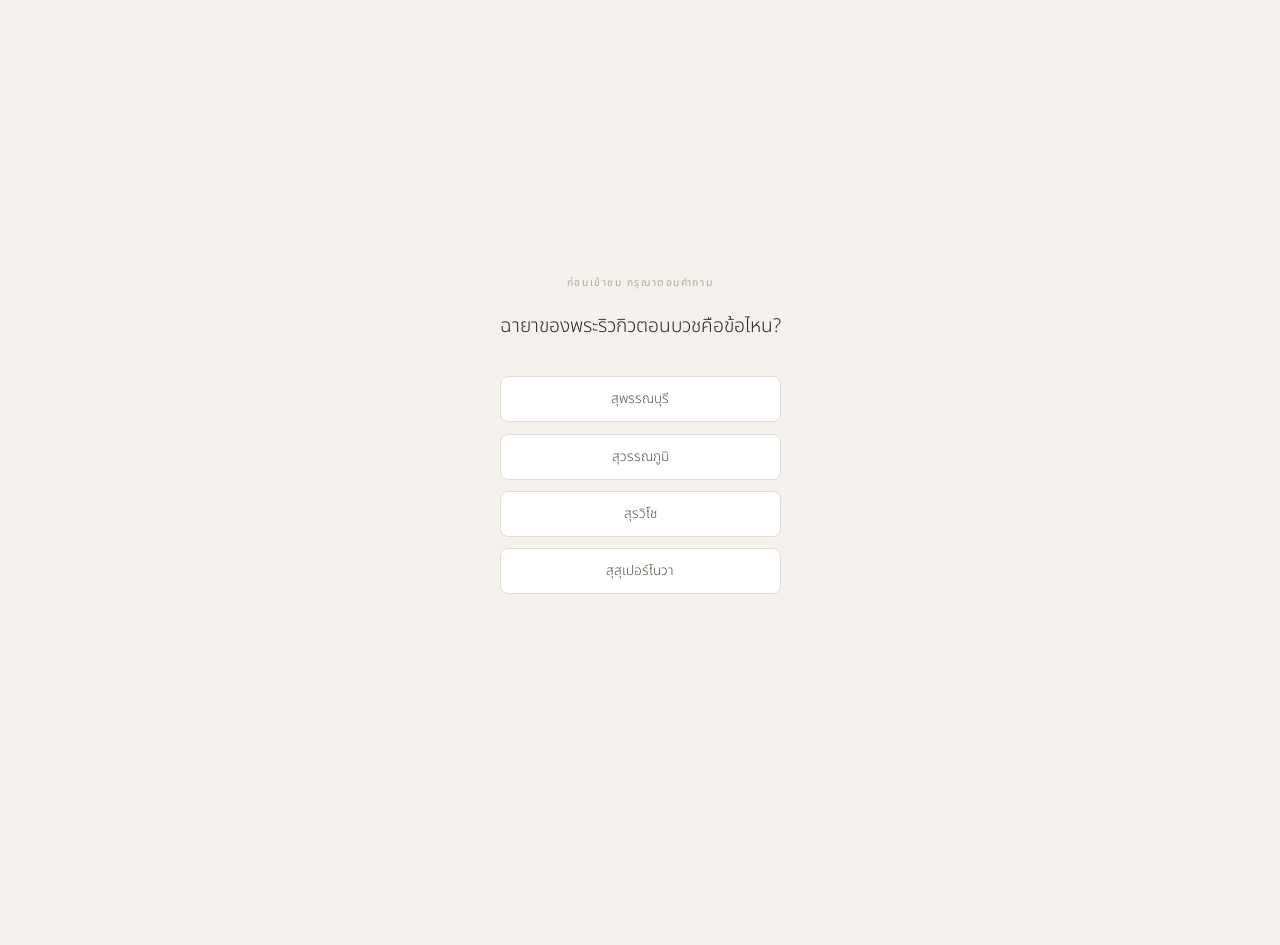
==== index.html @ d2c3be94 "fix: remove resize=contain (fixes zoom), fix script loading order (fixes lightbox click)" ====
<!DOCTYPE html>
<html lang="th">
<head>
  <meta charset="UTF-8">
  <meta name="viewport" content="width=device-width, initial-scale=1.0">
  <link rel="icon" type="image/png" sizes="32x32" href="favicon-32.png">
  <link rel="icon" type="image/png" sizes="16x16" href="favicon-16.png">
  <link rel="apple-touch-icon" sizes="180x180" href="apple-touch-icon.png">
  <title>Photo Gallery</title>

  <!-- Open Graph / Link Preview -->
  <meta property="og:title" content="Photo Gallery">
  <meta property="og:description" content="A photo gallery by Rewgill">
  <meta property="og:image" content="https://gallery-rouge-two.vercel.app/og-cover.jpg">
  <meta property="og:image:width" content="1200">
  <meta property="og:image:height" content="630">
  <meta property="og:type" content="website">
  <meta property="og:url" content="https://gallery-rouge-two.vercel.app/">
  <meta name="twitter:card" content="summary_large_image">
  <meta name="twitter:image" content="https://gallery-rouge-two.vercel.app/og-cover.jpg">

  <!-- Preconnect: fonts + supabase + CDN -->
  <link rel="preconnect" href="https://fonts.googleapis.com">
  <link rel="preconnect" href="https://fonts.gstatic.com" crossorigin>
  <link rel="preconnect" href="https://slximhnkvcevjwrtdpns.supabase.co">
  <link rel="preconnect" href="https://cdn.jsdelivr.net">

  <!-- Priority: Thai font for quiz screen (first thing user sees) -->
  <link href="https://fonts.googleapis.com/css2?family=Noto+Sans+Thai:wght@300;400&display=swap" rel="stylesheet">

  <!-- Defer other fonts (needed after quiz) -->
  <link rel="preload" href="https://fonts.googleapis.com/css2?family=Cormorant+Garamond:ital,wght@0,300;0,400;1,300;1,400&family=Montserrat:wght@300;400&display=swap" as="style" onload="this.onload=null;this.rel='stylesheet'">
  <noscript><link href="https://fonts.googleapis.com/css2?family=Cormorant+Garamond:ital,wght@0,300;0,400;1,300;1,400&family=Montserrat:wght@300;400&display=swap" rel="stylesheet"></noscript>

  <!-- Critical CSS inline -->
  <style>
    *{margin:0;padding:0;box-sizing:border-box}
    body{font-family:'Montserrat','Noto Sans Thai',sans-serif;background:#f5f2ee;color:#2c2c2c;min-height:100vh}
    .quiz-screen{position:fixed;inset:0;background:#f5f2ee;z-index:9999;display:flex;align-items:center;justify-content:center}
    .quiz-box{text-align:center;max-width:480px;padding:0 1.5rem}
    .quiz-label{font-family:'Noto Sans Thai',sans-serif;font-size:.65rem;letter-spacing:.15em;text-transform:uppercase;color:#b0a898;margin-bottom:1.2rem}
    .quiz-question{font-family:'Noto Sans Thai',sans-serif;font-weight:300;font-size:1.2rem;color:#2c2c2c;line-height:1.8;margin-bottom:2rem}
    .quiz-options{display:flex;flex-direction:column;gap:.7rem}
    .quiz-opt{padding:.75rem 1.5rem;background:#fff;border:1px solid #e0dbd4;border-radius:8px;font-family:'Noto Sans Thai',sans-serif;font-size:.85rem;font-weight:300;color:#5a5248;cursor:pointer;transition:border-color .2s,background .2s,color .2s}
    .quiz-opt:hover{border-color:#8a7968;background:#faf8f5}
    .quiz-opt.correct{border-color:#8a7968;background:#8a7968;color:#fff}
    .quiz-opt.wrong{border-color:#c0392b;background:#fdf0ee;color:#c0392b}
    .quiz-feedback{margin-top:1rem;font-family:'Noto Sans Thai',sans-serif;font-size:.8rem;color:#c0392b;min-height:1.2em}
    header{position:sticky;top:0;z-index:100;background:#f5f2ee;border-bottom:1px solid #e0dbd4;padding:.6rem 2rem;display:flex;align-items:center;justify-content:center}
    .header-hidden{transform:translateY(-100%);opacity:0}
    .header-slide-in{animation:headerIn .5s ease forwards}
    @keyframes headerIn{to{transform:translateY(0);opacity:1}}
    .menu{display:flex;align-items:center;justify-content:center;gap:.2rem;flex-wrap:wrap}
    .menu-item{display:flex;flex-direction:column;align-items:center;gap:.3rem;text-decoration:none;padding:.4rem .7rem;flex-shrink:0;position:relative;opacity:0;transform:translateY(-24px)}
    .menu-item.drop-in{animation:menuDrop .5s cubic-bezier(.34,1.56,.64,1) forwards}
    @keyframes menuDrop{to{opacity:1;transform:translateY(0)}}
    .avatar{width:42px;height:42px;border-radius:50%;overflow:hidden;border:2px solid transparent;transition:border-color .2s,transform .2s}
    .avatar img{width:100%;height:100%;object-fit:cover;display:block}
    .menu-item span{font-size:.6rem;font-weight:400;letter-spacing:.08em;text-transform:uppercase;color:#a09080;transition:color .2s;white-space:nowrap}
    .section-quote{text-align:center;margin-bottom:1.8rem;padding-bottom:1.4rem;border-bottom:1px solid #e0dbd4}
    .section-quote blockquote{font-family:'Cormorant Garamond',serif;font-size:1.25rem;font-weight:300;font-style:italic;color:#5a5248;line-height:1.7;border:none;margin:0;padding:0}
    .section-quote cite{display:block;margin-top:.5rem;font-size:.7rem;font-weight:400;font-style:normal;letter-spacing:.15em;color:#b0a898;text-transform:uppercase}
    .all-grid{display:grid;grid-template-columns:repeat(6,1fr);grid-template-rows:240px 240px 160px;gap:6px;margin-bottom:6px}
    .all-item{overflow:hidden;border-radius:6px;cursor:pointer}
    .all-item.a1{grid-column:1/3;grid-row:1}.all-item.a2{grid-column:1/3;grid-row:2/4}.all-item.a3{grid-column:3/5;grid-row:1/3}.all-item.a4{grid-column:3/5;grid-row:3}.all-item.a5{grid-column:5/7;grid-row:1}.all-item.a6{grid-column:5/7;grid-row:2}.all-item.a7{grid-column:5;grid-row:3}.all-item.a8{grid-column:6;grid-row:3}
    .slide-cell{position:relative;width:100%;height:100%;overflow:hidden}
    .slide-cell .img-a,.slide-cell .img-b{position:absolute;inset:0;width:100%;height:100%;object-fit:cover;display:block;will-change:transform}
    .slide-cell .img-a{transform:translateX(0%);z-index:1}.slide-cell .img-b{transform:translateX(100%);z-index:2}
    main{max-width:1600px;margin:0 auto;padding:2rem .8rem 4rem}
    section{margin-bottom:4rem;scroll-margin-top:100px}
    .gear-btn{position:absolute;right:1rem;font-size:.95rem;color:#c4b8a8;text-decoration:none;transition:color .2s,transform .4s;line-height:1}
    .dev-credit{position:absolute;right:2.4rem;font-size:.62rem;font-weight:300;letter-spacing:.12em;color:#c4b8a8}
    @media(max-width:768px){
      header{padding:.5rem .8rem;justify-content:flex-start}
      .menu{overflow-x:auto;overflow-y:hidden;scrollbar-width:none;justify-content:flex-start;flex-wrap:nowrap;gap:0;-webkit-overflow-scrolling:touch;touch-action:pan-x}
      .menu::-webkit-scrollbar{display:none}
      .menu-item{padding:.3rem .45rem}.avatar{width:34px;height:34px}.menu-item span{font-size:.48rem}
      .dev-credit,.gear-btn{display:none}
      main{padding:.8rem .4rem 3rem}section{margin-bottom:2rem;scroll-margin-top:90px}
      .section-quote{margin-bottom:1rem;padding-bottom:.8rem}.section-quote blockquote{font-size:.95rem}.section-quote cite{font-size:.58rem}
      .all-grid{grid-template-columns:1fr 1fr;grid-template-rows:160px 160px 120px 120px;gap:3px}
      .all-item.a1{grid-column:1;grid-row:1}.all-item.a2{grid-column:2;grid-row:1/3}.all-item.a3{grid-column:1;grid-row:2}.all-item.a4{grid-column:1/3;grid-row:3}.all-item.a5{grid-column:1;grid-row:4}.all-item.a6{grid-column:2;grid-row:4}.all-item.a7{display:none}.all-item.a8{display:none}
      .all-item{border-radius:4px}
      .quiz-box{max-width:340px}.quiz-question{font-size:1rem;margin-bottom:1.5rem}.quiz-opt{font-size:.78rem;padding:.6rem 1rem}.quiz-label{font-size:.58rem}
    }
    @media(max-width:380px){.avatar{width:28px;height:28px}.menu-item span{font-size:.42rem}.menu-item{padding:.2rem .35rem}.all-grid{grid-template-rows:130px 130px 100px 100px}.section-quote blockquote{font-size:.85rem}.quiz-question{font-size:.9rem}.quiz-opt{font-size:.72rem}}
  </style>

  <!-- Full stylesheet async -->
  <link rel="preload" href="style.css" as="style" onload="this.onload=null;this.rel='stylesheet'">
  <noscript><link rel="stylesheet" href="style.css"></noscript>

</head>
<body>

  <!-- QUIZ SCREEN -->
  <div id="quizScreen" class="quiz-screen">
    <div class="quiz-box">
      <p class="quiz-label">ก่อนเข้าชม กรุณาตอบคำถาม</p>
      <h2 class="quiz-question">ฉายาของพระริวกิวตอนบวชคือข้อไหน?</h2>
      <div class="quiz-options">
        <button class="quiz-opt" data-correct="false">สุพรรณบุรี</button>
        <button class="quiz-opt" data-correct="false">สุวรรณภูมิ</button>
        <button class="quiz-opt" data-correct="true">สุรวิโช</button>
        <button class="quiz-opt" data-correct="false">สุสุเปอร์โนวา</button>
      </div>
      <p class="quiz-feedback" id="quizFeedback"></p>
    </div>
  </div>

  <canvas id="confetti" style="position:fixed;inset:0;pointer-events:none;z-index:999;display:none;"></canvas>

  <header class="header-hidden">
    <div class="dev-credit">Dev by Sorrawich</div>
    <nav class="menu" id="menu"></nav>
    <a href="admin.html" class="gear-btn" title="Admin">&#9881;</a>
  </header>

  <main>
    <section id="display">
      <div class="section-quote">
        <blockquote>
          "Sometimes you will never know the true value of a moment until it becomes a memory."
          <cite>— Rewgill</cite>
        </blockquote>
      </div>
      <div class="all-grid" id="allMosaic">
        <div class="all-item a1"><div class="slide-cell"><img class="img-a" src="" alt="Display 1"><img class="img-b" src="" alt="Display 1"></div></div>
        <div class="all-item a2"><div class="slide-cell"><img class="img-a" src="" alt="Display 2"><img class="img-b" src="" alt="Display 2"></div></div>
        <div class="all-item a3"><div class="slide-cell"><img class="img-a" src="" alt="Display 3"><img class="img-b" src="" alt="Display 3"></div></div>
        <div class="all-item a4"><div class="slide-cell"><img class="img-a" src="" alt="Display 4"><img class="img-b" src="" alt="Display 4"></div></div>
        <div class="all-item a5"><div class="slide-cell"><img class="img-a" src="" alt="Display 5"><img class="img-b" src="" alt="Display 5"></div></div>
        <div class="all-item a6"><div class="slide-cell"><img class="img-a" src="" alt="Display 6"><img class="img-b" src="" alt="Display 6"></div></div>
        <div class="all-item a7"><div class="slide-cell"><img class="img-a" src="" alt="Display 7"><img class="img-b" src="" alt="Display 7"></div></div>
        <div class="all-item a8"><div class="slide-cell"><img class="img-a" src="" alt="Display 8"><img class="img-b" src="" alt="Display 8"></div></div>
      </div>
    </section>
    <div id="memberSections"></div>
  </main>

  <div class="lightbox" id="lightbox">
    <button class="lightbox-close" id="lightboxClose" aria-label="ปิด">&times;</button>
    <button class="lightbox-prev" id="lightboxPrev" aria-label="ก่อนหน้า">&#10094;</button>
    <img class="lightbox-img" id="lightboxImg" src="" alt="">
    <button class="lightbox-next" id="lightboxNext" aria-label="ถัดไป">&#10095;</button>
  </div>

  <script src="https://cdn.jsdelivr.net/npm/@supabase/supabase-js@2"></script>
  <script src="supabase.js"></script>
  <script>
    function triggerMenuAnimation() {
      document.querySelectorAll('.menu-item').forEach((item, i) => {
        setTimeout(() => item.classList.add('drop-in'), i * 80);
      });
    }

    const quizScreen = document.getElementById('quizScreen');
    const feedback = document.getElementById('quizFeedback');

    document.querySelectorAll('.quiz-opt').forEach(btn => {
      btn.addEventListener('click', () => {
        if (btn.dataset.correct === 'true') {
          btn.classList.add('correct');
          feedback.textContent = '';
          setTimeout(() => {
            quizScreen.style.opacity = '0';
            quizScreen.style.transition = 'opacity 0.6s ease';
            launchConfetti();
            setTimeout(() => {
              quizScreen.style.display = 'none';
              const header = document.querySelector('header');
              header.classList.remove('header-hidden');
              header.classList.add('header-slide-in');
              triggerMenuAnimation();
            }, 600);
          }, 500);
        } else {
          btn.classList.add('wrong');
          feedback.textContent = 'ไม่ถูกต้อง ลองใหม่อีกครั้ง';
          setTimeout(() => { btn.classList.remove('wrong'); feedback.textContent = ''; }, 1000);
        }
      });
    });

    function launchConfetti() {
      const canvas = document.getElementById('confetti');
      const ctx = canvas.getContext('2d');
      canvas.style.display = 'block';
      canvas.width = window.innerWidth;
      canvas.height = window.innerHeight;
      const colors = ['#c4b8a8','#8a7968','#e0dbd4','#5a5248','#d4cdc4','#f5f2ee','#a09080'];
      const pieces = Array.from({ length: 80 }, () => ({
        x: Math.random() * canvas.width, y: -10 - Math.random() * 100,
        w: 6 + Math.random() * 6, h: 3 + Math.random() * 4,
        color: colors[Math.floor(Math.random() * colors.length)],
        rot: Math.random() * Math.PI * 2, vx: (Math.random() - 0.5) * 1.5,
        vy: 1.5 + Math.random() * 2, vr: (Math.random() - 0.5) * 0.1, opacity: 1
      }));
      let frame, elapsed = 0;
      function draw() {
        ctx.clearRect(0, 0, canvas.width, canvas.height);
        elapsed++;
        let alive = false;
        pieces.forEach(p => {
          p.x += p.vx; p.y += p.vy; p.rot += p.vr;
          if (elapsed > 80) p.opacity -= 0.012;
          if (p.opacity > 0 && p.y < canvas.height + 20) {
            alive = true;
            ctx.save(); ctx.globalAlpha = Math.max(0, p.opacity);
            ctx.translate(p.x, p.y); ctx.rotate(p.rot);
            ctx.fillStyle = p.color; ctx.fillRect(-p.w / 2, -p.h / 2, p.w, p.h);
            ctx.restore();
          }
        });
        if (alive) { frame = requestAnimationFrame(draw); }
        else { canvas.style.display = 'none'; cancelAnimationFrame(frame); }
      }
      draw();
    }

    async function loadSiteData() {
      const members = await getMembers();
      const allPhotos = await getAllPhotos();
      const settings = await getSettings();
      const menu = document.getElementById('menu');
      menu.innerHTML = '';
      members.forEach((m, i) => {
        const avatar = m.avatar_url ? thumbUrl(m.avatar_url, 100, 60) : `https://picsum.photos/seed/${m.id}/200/200`;
        const a = document.createElement('a');
        a.href = '#' + m.id;
        a.className = 'menu-item' + (i === 0 ? ' active' : '');
        a.innerHTML = `<div class="avatar"><img src="${avatar}" alt="${m.name}"></div><span>${m.name}</span>`;
        menu.appendChild(a);
      });
      if (settings.quote_text) {
        const bq = document.querySelector('.section-quote blockquote');
        if (bq) {
          bq.childNodes[0].textContent = settings.quote_text + ' ';
          const cite = bq.querySelector('cite');
          if (cite && settings.quote_author) cite.textContent = settings.quote_author;
        }
      }
      const container = document.getElementById('memberSections');
      container.innerHTML = '';
      const nonDisplay = members.filter(m => m.id !== 'display');
      for (const m of nonDisplay) {
        const photos = allPhotos.filter(p => p.member_id === m.id);
        const sec = document.createElement('section');
        sec.id = m.id;
        let html = `<div class="section-title">${m.name}</div>`;
        if (photos.length > 0) {
          for (let g = 0; g < photos.length; g += 8) {
            const batch = photos.slice(g, g + 8);
            html += '<div class="all-grid">';
            const classes = ['a1','a2','a3','a4','a5','a6','a7','a8'];
            batch.forEach((p, i) => {
              html += `<div class="all-item ${classes[i] || ''}"><img src="${thumbUrl(p.url)}" data-full="${fullUrl(p.url)}" data-original="${p.url}" alt="${m.name}" loading="lazy"></div>`;
            });
            html += '</div>';
          }
        } else {
          html += '<p style="color:#b0a898;font-size:0.8rem;padding:1rem 0;">ยังไม่มีรูปภาพ</p>';
        }
        sec.innerHTML = html;
        container.appendChild(sec);
      }
      const displayPhotos = allPhotos.filter(p => p.member_id === 'display');
      const allUrls = displayPhotos.length > 0 ? displayPhotos.map(p => thumbUrl(p.url, 600, 65)) : allPhotos.map(p => thumbUrl(p.url, 600, 65));
      if (allUrls.length > 0) initDisplaySlideshow(allUrls);
      setupMenuScroll();
      setupLightbox();
    }

    function initDisplaySlideshow(urls) {
      const cells = document.querySelectorAll('#allMosaic .slide-cell');
      let pool = shuffle([...urls]);
      let poolIdx = 0;
      function nextUrl() {
        if (poolIdx >= pool.length) { pool = shuffle([...urls]); poolIdx = 0; }
        return pool[poolIdx++];
      }
      cells.forEach(cell => {
        const imgA = cell.querySelector('.img-a');
        const imgB = cell.querySelector('.img-b');
        imgA.src = nextUrl();
        imgB.src = nextUrl();
        cell._active = 'a';
      });
      function pushCell(cell) {
        const imgA = cell.querySelector('.img-a');
        const imgB = cell.querySelector('.img-b');
        const isA = cell._active === 'a';
        const current = isA ? imgA : imgB;
        const next = isA ? imgB : imgA;
        const url = nextUrl();
        next.style.transition = 'none';
        next.style.transform = 'translateX(100%)';
        next.style.zIndex = '2';
        current.style.zIndex = '1';
        const doSlide = () => {
          requestAnimationFrame(() => requestAnimationFrame(() => {
            const t = 'transform 0.7s ease-in-out';
            next.style.transition = t;
            current.style.transition = t;
            next.style.transform = 'translateX(0%)';
            current.style.transform = 'translateX(-100%)';
            cell._active = isA ? 'b' : 'a';
          }));
        };
        next.onload = doSlide;
        next.src = url;
      }
      cells.forEach((cell, i) => {
        const interval = 5000 + Math.random() * 3000;
        setTimeout(() => { pushCell(cell); setInterval(() => pushCell(cell), interval); }, i * 800 + Math.random() * 1000);
      });
    }

    function setupMenuScroll() {
      document.querySelectorAll('.menu-item').forEach(link => {
        link.addEventListener('click', e => {
          e.preventDefault();
          const target = document.querySelector(link.getAttribute('href'));
          if (target) target.scrollIntoView({ behavior: 'smooth' });
          document.querySelectorAll('.menu-item').forEach(a => a.classList.remove('active'));
          link.classList.add('active');
        });
      });
      window.addEventListener('scroll', () => {
        let current = '';
        document.querySelectorAll('section').forEach(sec => {
          if (window.scrollY >= sec.offsetTop - 120) current = sec.id;
        });
        document.querySelectorAll('.menu-item').forEach(a => {
          a.classList.toggle('active', a.getAttribute('href') === '#' + current);
        });
      });
    }

    function setupLightbox() {
      const imgs = document.querySelectorAll('.all-item img:not(.img-b)');
      const lightbox = document.getElementById('lightbox');
      const lightboxImg = document.getElementById('lightboxImg');
      const dlBtn = document.getElementById('lightboxDownload');
      let idx = 0;
      function updateDl() { dlBtn.href = imgs[idx].dataset.original || imgs[idx].src; }
      function open(i) { idx = i; lightboxImg.src = imgs[i].dataset.full || imgs[i].src; updateDl(); lightbox.classList.add('active'); document.body.style.overflow = 'hidden'; }
      function close() { lightbox.classList.remove('active'); document.body.style.overflow = ''; }
      function nav(d) { idx = (idx + d + imgs.length) % imgs.length; lightboxImg.src = imgs[idx].dataset.full || imgs[idx].src; updateDl(); }
      imgs.forEach((img, i) => img.addEventListener('click', () => open(i)));
      document.getElementById('lightboxClose').addEventListener('click', close);
      document.getElementById('lightboxPrev').addEventListener('click', () => nav(-1));
      document.getElementById('lightboxNext').addEventListener('click', () => nav(1));
      lightbox.addEventListener('click', e => { if (e.target === lightbox) close(); });
      document.addEventListener('keydown', e => {
        if (!lightbox.classList.contains('active')) return;
        if (e.key === 'Escape') close();
        if (e.key === 'ArrowLeft') nav(-1);
        if (e.key === 'ArrowRight') nav(1);
      });
    }

    function shuffle(arr) {
      const a = [...arr];
      for (let i = a.length - 1; i > 0; i--) {
        const j = Math.floor(Math.random() * (i + 1));
        [a[i], a[j]] = [a[j], a[i]];
      }
      return a;
    }

    function boot() {
      if (typeof supabase !== 'undefined' && typeof db !== 'undefined') {
        loadSiteData();
      } else {
        setTimeout(boot, 50);
      }
    }
    boot();
  </script>
</body>
</html>
---- style.css ----
* {
  margin: 0;
  padding: 0;
  box-sizing: border-box;
}

body {
  font-family: 'Montserrat', sans-serif;
  background: #f5f2ee;
  color: #2c2c2c;
  min-height: 100vh;
}

/* Quiz screen */
.quiz-screen {
  position: fixed;
  inset: 0;
  background: #f5f2ee;
  z-index: 9999;
  display: flex;
  align-items: center;
  justify-content: center;
}

.quiz-box {
  text-align: center;
  max-width: 480px;
  padding: 0 1.5rem;
}

.quiz-label {
  font-family: 'Noto Sans Thai', sans-serif;
  font-size: 0.65rem;
  letter-spacing: 0.15em;
  text-transform: uppercase;
  color: #b0a898;
  margin-bottom: 1.2rem;
}

.quiz-question {
  font-family: 'Noto Sans Thai', sans-serif;
  font-weight: 300;
  font-size: 1.2rem;
  color: #2c2c2c;
  line-height: 1.8;
  margin-bottom: 2rem;
}

.quiz-options {
  display: flex;
  flex-direction: column;
  gap: 0.7rem;
}

.quiz-opt {
  padding: 0.75rem 1.5rem;
  background: #fff;
  border: 1px solid #e0dbd4;
  border-radius: 8px;
  font-family: 'Noto Sans Thai', sans-serif;
  font-size: 0.85rem;
  font-weight: 300;
  color: #5a5248;
  cursor: pointer;
  transition: border-color 0.2s, background 0.2s, color 0.2s;
}

.quiz-opt:hover { border-color: #8a7968; background: #faf8f5; }
.quiz-opt.correct { border-color: #8a7968; background: #8a7968; color: #fff; }
.quiz-opt.wrong { border-color: #c0392b; background: #fdf0ee; color: #c0392b; }

.quiz-feedback {
  margin-top: 1rem;
  font-family: 'Noto Sans Thai', sans-serif;
  font-size: 0.8rem;
  color: #c0392b;
  min-height: 1.2em;
}

/* Header */
header {
  position: sticky;
  top: 0;
  z-index: 100;
  background: #f5f2ee;
  border-bottom: 1px solid #e0dbd4;
  padding: 0.6rem 2rem;
  display: flex;
  align-items: center;
  justify-content: center;
}

.brand {
  font-family: 'Cormorant Garamond', serif;
  font-size: 1.1rem;
  font-weight: 300;
  letter-spacing: 0.2em;
  text-transform: uppercase;
  color: #8a7968;
  flex-shrink: 0;
}

.menu {
  display: flex;
  align-items: center;
  justify-content: center;
  gap: 0.2rem;
  flex-wrap: wrap;
}

.menu-item {
  display: flex;
  flex-direction: column;
  align-items: center;
  gap: 0.3rem;
  text-decoration: none;
  padding: 0.4rem 0.7rem;
  flex-shrink: 0;
  position: relative;
  opacity: 0;
  transform: translateY(-24px);
}

.menu-item.drop-in {
  animation: menuDrop 0.5s cubic-bezier(0.34, 1.56, 0.64, 1) forwards;
}

@keyframes menuDrop {
  to { opacity: 1; transform: translateY(0); }
}

.avatar {
  width: 42px;
  height: 42px;
  border-radius: 50%;
  overflow: hidden;
  border: 2px solid transparent;
  transition: border-color 0.2s, transform 0.2s;
}

.avatar img {
  width: 100%;
  height: 100%;
  object-fit: cover;
  display: block;
}

.menu-item span {
  font-family: 'Montserrat', sans-serif;
  font-size: 0.6rem;
  font-weight: 400;
  letter-spacing: 0.08em;
  text-transform: uppercase;
  color: #a09080;
  transition: color 0.2s;
  white-space: nowrap;
}

.menu-item:hover .avatar {
  border-color: #c4b8a8;
  transform: scale(1.05);
}

.menu-item:hover span {
  color: #5a5248;
}

.menu-item.active .avatar {
  border-color: #8a7968;
}

.menu-item.active span {
  color: #2c2c2c;
  font-weight: 500;
}

.gear-btn {
  position: absolute;
  right: 1rem;
  font-size: 0.95rem;
  color: #c4b8a8;
  text-decoration: none;
  transition: color 0.2s, transform 0.4s;
  line-height: 1;
}

.gear-btn:hover {
  color: #8a7968;
  transform: rotate(60deg);
}

.dev-credit {
  position: absolute;
  right: 2.4rem;
  font-family: 'Montserrat', sans-serif;
  font-size: 0.62rem;
  font-weight: 300;
  letter-spacing: 0.12em;
  color: #c4b8a8;
}

/* Main */
main {
  max-width: 1600px;
  margin: 0 auto;
  padding: 2rem 0.8rem 4rem;
}

section {
  margin-bottom: 4rem;
  scroll-margin-top: 100px;
}

.section-title {
  font-family: 'Cormorant Garamond', serif;
  font-size: 1.4rem;
  font-weight: 300;
  font-style: italic;
  color: #8a7968;
  letter-spacing: 0.08em;
  margin-bottom: 1rem;
  padding-bottom: 0.8rem;
  border-bottom: 1px solid #e0dbd4;
}

.section-quote {
  text-align: center;
  margin-bottom: 1.8rem;
  padding-bottom: 1.4rem;
  border-bottom: 1px solid #e0dbd4;
}

.section-quote blockquote {
  font-family: 'Cormorant Garamond', serif;
  font-size: 1.25rem;
  font-weight: 300;
  font-style: italic;
  color: #5a5248;
  line-height: 1.7;
  border: none;
  margin: 0;
  padding: 0;
}

.section-quote cite {
  display: block;
  margin-top: 0.5rem;
  font-family: 'Montserrat', sans-serif;
  font-size: 0.7rem;
  font-weight: 400;
  font-style: normal;
  letter-spacing: 0.15em;
  color: #b0a898;
  text-transform: uppercase;
}

/* ALL section grid */
.all-grid {
  display: grid;
  grid-template-columns: repeat(6, 1fr);
  grid-template-rows: 240px 240px 160px;
  gap: 6px;
  margin-bottom: 6px;
}

.all-item.a1 { grid-column: 1 / 3; grid-row: 1; }
.all-item.a2 { grid-column: 1 / 3; grid-row: 2 / 4; }
.all-item.a3 { grid-column: 3 / 5; grid-row: 1 / 3; }
.all-item.a4 { grid-column: 3 / 5; grid-row: 3; }
.all-item.a5 { grid-column: 5 / 7; grid-row: 1; }
.all-item.a6 { grid-column: 5 / 7; grid-row: 2; }
.all-item.a7 { grid-column: 5;     grid-row: 3; }
.all-item.a8 { grid-column: 6;     grid-row: 3; }

.all-item {
  overflow: hidden;
  border-radius: 6px;
  cursor: pointer;
}

.all-item > img {
  width: 100%;
  height: 100%;
  object-fit: cover;
  display: block;
  transition: transform 0.4s ease, opacity 0.3s ease;
}

.all-item:hover > img {
  transform: scale(1.04);
  opacity: 0.9;
}

/* slide-cell wrapper */
.slide-cell {
  position: relative;
  width: 100%;
  height: 100%;
  overflow: hidden;
}

.slide-cell .img-a,
.slide-cell .img-b {
  position: absolute;
  inset: 0;
  width: 100%;
  height: 100%;
  object-fit: cover;
  display: block;
  will-change: transform;
}

.slide-cell .img-a { transform: translateX(0%);   z-index: 1; }
.slide-cell .img-b { transform: translateX(100%); z-index: 2; }

/* Lightbox */
.lightbox {
  display: none;
  position: fixed;
  inset: 0;
  background: rgba(245, 242, 238, 0.96);
  z-index: 1000;
  align-items: center;
  justify-content: center;
}

.lightbox.active { display: flex; }

.lightbox-img {
  max-width: 88vw;
  max-height: 88vh;
  object-fit: contain;
}

.lightbox-close,
.lightbox-prev,
.lightbox-next {
  position: absolute;
  background: none;
  border: none;
  color: #2c2c2c;
  cursor: pointer;
  font-size: 1.5rem;
  padding: 0.8rem 1.2rem;
  opacity: 0.5;
  transition: opacity 0.2s;
}

.lightbox-close:hover,
.lightbox-prev:hover,
.lightbox-next:hover { opacity: 1; }

.lightbox-close { top: 1.2rem; right: 1.8rem; font-size: 1.8rem; }
.lightbox-prev  { left: 1.5rem; top: 50%; transform: translateY(-50%); }
.lightbox-next  { right: 1.5rem; top: 50%; transform: translateY(-50%); }

@media (max-width: 768px) {
  header {
    padding: 0.5rem 0.8rem;
    position: sticky;
    justify-content: flex-start;
  }

  .menu {
    overflow-x: auto;
    overflow-y: hidden;
    scrollbar-width: none;
    justify-content: flex-start;
    flex-wrap: nowrap;
    gap: 0;
    -webkit-overflow-scrolling: touch;
    touch-action: pan-x;
  }

  .menu::-webkit-scrollbar { display: none; }

  .menu-item { padding: 0.3rem 0.45rem; }

  .avatar { width: 34px; height: 34px; }

  .menu-item span { font-size: 0.48rem; }

  .dev-credit { display: none; }
  .gear-btn { display: none; }

  main { padding: 0.8rem 0.4rem 3rem; }

  section { margin-bottom: 2rem; scroll-margin-top: 90px; }

  .section-quote { margin-bottom: 1rem; padding-bottom: 0.8rem; }
  .section-quote blockquote { font-size: 0.95rem; }
  .section-quote cite { font-size: 0.58rem; }
  .section-title { font-size: 1rem; margin-bottom: 0.6rem; padding-bottom: 0.5rem; }

  /* 2-column mosaic for phones */
  .all-grid {
    grid-template-columns: 1fr 1fr;
    grid-template-rows: 160px 160px 120px 120px;
    gap: 3px;
  }

  .all-item.a1 { grid-column: 1;     grid-row: 1; }
  .all-item.a2 { grid-column: 2;     grid-row: 1 / 3; }
  .all-item.a3 { grid-column: 1;     grid-row: 2; }
  .all-item.a4 { grid-column: 1 / 3; grid-row: 3; }
  .all-item.a5 { grid-column: 1;     grid-row: 4; }
  .all-item.a6 { grid-column: 2;     grid-row: 4; }
  .all-item.a7 { display: none; }
  .all-item.a8 { display: none; }

  .all-item { border-radius: 4px; }

  .lightbox-close { top: 0.5rem; right: 0.6rem; font-size: 1.4rem; }
  .lightbox-prev { left: 0.2rem; font-size: 1.1rem; padding: 0.5rem; }
  .lightbox-next { right: 0.2rem; font-size: 1.1rem; padding: 0.5rem; }
  .lightbox-img { max-width: 95vw; max-height: 80vh; }

  .quiz-box { max-width: 340px; }
  .quiz-question { font-size: 1rem; margin-bottom: 1.5rem; }
  .quiz-opt { font-size: 0.78rem; padding: 0.6rem 1rem; }
  .quiz-label { font-size: 0.58rem; }
}

/* iPad / Tablet */
@media (min-width: 769px) and (max-width: 1024px) {
  header { padding: 0.5rem 1rem; }

  .menu { flex-wrap: nowrap; overflow-x: auto; scrollbar-width: none; justify-content: center; }
  .menu::-webkit-scrollbar { display: none; }

  .avatar { width: 38px; height: 38px; }
  .menu-item span { font-size: 0.55rem; }
  .menu-item { padding: 0.3rem 0.5rem; }

  .dev-credit { font-size: 0.55rem; right: 1.5rem; }
  .gear-btn { right: 0.5rem; }

  main { padding: 1.5rem 0.6rem 3rem; }

  .all-grid {
    grid-template-columns: repeat(6, 1fr);
    grid-template-rows: 180px 180px 120px;
    gap: 5px;
  }

  .all-item { border-radius: 5px; }
}

/* Small phones */
@media (max-width: 380px) {
  .avatar { width: 28px; height: 28px; }
  .menu-item span { font-size: 0.42rem; }
  .menu-item { padding: 0.2rem 0.35rem; }

  .all-grid {
    grid-template-rows: 130px 130px 100px 100px;
  }

  .section-quote blockquote { font-size: 0.85rem; }
  .quiz-question { font-size: 0.9rem; }
  .quiz-opt { font-size: 0.72rem; }
}

/* Download button in lightbox */
.lightbox-download {
  position: absolute;
  bottom: 1.5rem;
  left: 50%;
  transform: translateX(-50%);
  padding: 0.5rem 1.2rem;
  background: rgba(44,44,44,0.7);
  color: #f5f2ee;
  border-radius: 6px;
  text-decoration: none;
  font-size: 0.72rem;
  letter-spacing: 0.08em;
  transition: background 0.2s;
}

.lightbox-download:hover { background: rgba(44,44,44,0.9); }

@media (max-width: 768px) {
  .lightbox-download { bottom: 1rem; font-size: 0.65rem; padding: 0.4rem 1rem; }
}
---- style.css ----
* {
  margin: 0;
  padding: 0;
  box-sizing: border-box;
}

body {
  font-family: 'Montserrat', sans-serif;
  background: #f5f2ee;
  color: #2c2c2c;
  min-height: 100vh;
}

/* Quiz screen */
.quiz-screen {
  position: fixed;
  inset: 0;
  background: #f5f2ee;
  z-index: 9999;
  display: flex;
  align-items: center;
  justify-content: center;
}

.quiz-box {
  text-align: center;
  max-width: 480px;
  padding: 0 1.5rem;
}

.quiz-label {
  font-family: 'Noto Sans Thai', sans-serif;
  font-size: 0.65rem;
  letter-spacing: 0.15em;
  text-transform: uppercase;
  color: #b0a898;
  margin-bottom: 1.2rem;
}

.quiz-question {
  font-family: 'Noto Sans Thai', sans-serif;
  font-weight: 300;
  font-size: 1.2rem;
  color: #2c2c2c;
  line-height: 1.8;
  margin-bottom: 2rem;
}

.quiz-options {
  display: flex;
  flex-direction: column;
  gap: 0.7rem;
}

.quiz-opt {
  padding: 0.75rem 1.5rem;
  background: #fff;
  border: 1px solid #e0dbd4;
  border-radius: 8px;
  font-family: 'Noto Sans Thai', sans-serif;
  font-size: 0.85rem;
  font-weight: 300;
  color: #5a5248;
  cursor: pointer;
  transition: border-color 0.2s, background 0.2s, color 0.2s;
}

.quiz-opt:hover { border-color: #8a7968; background: #faf8f5; }
.quiz-opt.correct { border-color: #8a7968; background: #8a7968; color: #fff; }
.quiz-opt.wrong { border-color: #c0392b; background: #fdf0ee; color: #c0392b; }

.quiz-feedback {
  margin-top: 1rem;
  font-family: 'Noto Sans Thai', sans-serif;
  font-size: 0.8rem;
  color: #c0392b;
  min-height: 1.2em;
}

/* Header */
header {
  position: sticky;
  top: 0;
  z-index: 100;
  background: #f5f2ee;
  border-bottom: 1px solid #e0dbd4;
  padding: 0.6rem 2rem;
  display: flex;
  align-items: center;
  justify-content: center;
}

.brand {
  font-family: 'Cormorant Garamond', serif;
  font-size: 1.1rem;
  font-weight: 300;
  letter-spacing: 0.2em;
  text-transform: uppercase;
  color: #8a7968;
  flex-shrink: 0;
}

.menu {
  display: flex;
  align-items: center;
  justify-content: center;
  gap: 0.2rem;
  flex-wrap: wrap;
}

.menu-item {
  display: flex;
  flex-direction: column;
  align-items: center;
  gap: 0.3rem;
  text-decoration: none;
  padding: 0.4rem 0.7rem;
  flex-shrink: 0;
  position: relative;
  opacity: 0;
  transform: translateY(-24px);
}

.menu-item.drop-in {
  animation: menuDrop 0.5s cubic-bezier(0.34, 1.56, 0.64, 1) forwards;
}

@keyframes menuDrop {
  to { opacity: 1; transform: translateY(0); }
}

.avatar {
  width: 42px;
  height: 42px;
  border-radius: 50%;
  overflow: hidden;
  border: 2px solid transparent;
  transition: border-color 0.2s, transform 0.2s;
}

.avatar img {
  width: 100%;
  height: 100%;
  object-fit: cover;
  display: block;
}

.menu-item span {
  font-family: 'Montserrat', sans-serif;
  font-size: 0.6rem;
  font-weight: 400;
  letter-spacing: 0.08em;
  text-transform: uppercase;
  color: #a09080;
  transition: color 0.2s;
  white-space: nowrap;
}

.menu-item:hover .avatar {
  border-color: #c4b8a8;
  transform: scale(1.05);
}

.menu-item:hover span {
  color: #5a5248;
}

.menu-item.active .avatar {
  border-color: #8a7968;
}

.menu-item.active span {
  color: #2c2c2c;
  font-weight: 500;
}

.gear-btn {
  position: absolute;
  right: 1rem;
  font-size: 0.95rem;
  color: #c4b8a8;
  text-decoration: none;
  transition: color 0.2s, transform 0.4s;
  line-height: 1;
}

.gear-btn:hover {
  color: #8a7968;
  transform: rotate(60deg);
}

.dev-credit {
  position: absolute;
  right: 2.4rem;
  font-family: 'Montserrat', sans-serif;
  font-size: 0.62rem;
  font-weight: 300;
  letter-spacing: 0.12em;
  color: #c4b8a8;
}

/* Main */
main {
  max-width: 1600px;
  margin: 0 auto;
  padding: 2rem 0.8rem 4rem;
}

section {
  margin-bottom: 4rem;
  scroll-margin-top: 100px;
}

.section-title {
  font-family: 'Cormorant Garamond', serif;
  font-size: 1.4rem;
  font-weight: 300;
  font-style: italic;
  color: #8a7968;
  letter-spacing: 0.08em;
  margin-bottom: 1rem;
  padding-bottom: 0.8rem;
  border-bottom: 1px solid #e0dbd4;
}

.section-quote {
  text-align: center;
  margin-bottom: 1.8rem;
  padding-bottom: 1.4rem;
  border-bottom: 1px solid #e0dbd4;
}

.section-quote blockquote {
  font-family: 'Cormorant Garamond', serif;
  font-size: 1.25rem;
  font-weight: 300;
  font-style: italic;
  color: #5a5248;
  line-height: 1.7;
  border: none;
  margin: 0;
  padding: 0;
}

.section-quote cite {
  display: block;
  margin-top: 0.5rem;
  font-family: 'Montserrat', sans-serif;
  font-size: 0.7rem;
  font-weight: 400;
  font-style: normal;
  letter-spacing: 0.15em;
  color: #b0a898;
  text-transform: uppercase;
}

/* ALL section grid */
.all-grid {
  display: grid;
  grid-template-columns: repeat(6, 1fr);
  grid-template-rows: 240px 240px 160px;
  gap: 6px;
  margin-bottom: 6px;
}

.all-item.a1 { grid-column: 1 / 3; grid-row: 1; }
.all-item.a2 { grid-column: 1 / 3; grid-row: 2 / 4; }
.all-item.a3 { grid-column: 3 / 5; grid-row: 1 / 3; }
.all-item.a4 { grid-column: 3 / 5; grid-row: 3; }
.all-item.a5 { grid-column: 5 / 7; grid-row: 1; }
.all-item.a6 { grid-column: 5 / 7; grid-row: 2; }
.all-item.a7 { grid-column: 5;     grid-row: 3; }
.all-item.a8 { grid-column: 6;     grid-row: 3; }

.all-item {
  overflow: hidden;
  border-radius: 6px;
  cursor: pointer;
}

.all-item > img {
  width: 100%;
  height: 100%;
  object-fit: cover;
  display: block;
  transition: transform 0.4s ease, opacity 0.3s ease;
}

.all-item:hover > img {
  transform: scale(1.04);
  opacity: 0.9;
}

/* slide-cell wrapper */
.slide-cell {
  position: relative;
  width: 100%;
  height: 100%;
  overflow: hidden;
}

.slide-cell .img-a,
.slide-cell .img-b {
  position: absolute;
  inset: 0;
  width: 100%;
  height: 100%;
  object-fit: cover;
  display: block;
  will-change: transform;
}

.slide-cell .img-a { transform: translateX(0%);   z-index: 1; }
.slide-cell .img-b { transform: translateX(100%); z-index: 2; }

/* Lightbox */
.lightbox {
  display: none;
  position: fixed;
  inset: 0;
  background: rgba(245, 242, 238, 0.96);
  z-index: 1000;
  align-items: center;
  justify-content: center;
}

.lightbox.active { display: flex; }

.lightbox-img {
  max-width: 88vw;
  max-height: 88vh;
  object-fit: contain;
}

.lightbox-close,
.lightbox-prev,
.lightbox-next {
  position: absolute;
  background: none;
  border: none;
  color: #2c2c2c;
  cursor: pointer;
  font-size: 1.5rem;
  padding: 0.8rem 1.2rem;
  opacity: 0.5;
  transition: opacity 0.2s;
}

.lightbox-close:hover,
.lightbox-prev:hover,
.lightbox-next:hover { opacity: 1; }

.lightbox-close { top: 1.2rem; right: 1.8rem; font-size: 1.8rem; }
.lightbox-prev  { left: 1.5rem; top: 50%; transform: translateY(-50%); }
.lightbox-next  { right: 1.5rem; top: 50%; transform: translateY(-50%); }

@media (max-width: 768px) {
  header {
    padding: 0.5rem 0.8rem;
    position: sticky;
    justify-content: flex-start;
  }

  .menu {
    overflow-x: auto;
    overflow-y: hidden;
    scrollbar-width: none;
    justify-content: flex-start;
    flex-wrap: nowrap;
    gap: 0;
    -webkit-overflow-scrolling: touch;
    touch-action: pan-x;
  }

  .menu::-webkit-scrollbar { display: none; }

  .menu-item { padding: 0.3rem 0.45rem; }

  .avatar { width: 34px; height: 34px; }

  .menu-item span { font-size: 0.48rem; }

  .dev-credit { display: none; }
  .gear-btn { display: none; }

  main { padding: 0.8rem 0.4rem 3rem; }

  section { margin-bottom: 2rem; scroll-margin-top: 90px; }

  .section-quote { margin-bottom: 1rem; padding-bottom: 0.8rem; }
  .section-quote blockquote { font-size: 0.95rem; }
  .section-quote cite { font-size: 0.58rem; }
  .section-title { font-size: 1rem; margin-bottom: 0.6rem; padding-bottom: 0.5rem; }

  /* 2-column mosaic for phones */
  .all-grid {
    grid-template-columns: 1fr 1fr;
    grid-template-rows: 160px 160px 120px 120px;
    gap: 3px;
  }

  .all-item.a1 { grid-column: 1;     grid-row: 1; }
  .all-item.a2 { grid-column: 2;     grid-row: 1 / 3; }
  .all-item.a3 { grid-column: 1;     grid-row: 2; }
  .all-item.a4 { grid-column: 1 / 3; grid-row: 3; }
  .all-item.a5 { grid-column: 1;     grid-row: 4; }
  .all-item.a6 { grid-column: 2;     grid-row: 4; }
  .all-item.a7 { display: none; }
  .all-item.a8 { display: none; }

  .all-item { border-radius: 4px; }

  .lightbox-close { top: 0.5rem; right: 0.6rem; font-size: 1.4rem; }
  .lightbox-prev { left: 0.2rem; font-size: 1.1rem; padding: 0.5rem; }
  .lightbox-next { right: 0.2rem; font-size: 1.1rem; padding: 0.5rem; }
  .lightbox-img { max-width: 95vw; max-height: 80vh; }

  .quiz-box { max-width: 340px; }
  .quiz-question { font-size: 1rem; margin-bottom: 1.5rem; }
  .quiz-opt { font-size: 0.78rem; padding: 0.6rem 1rem; }
  .quiz-label { font-size: 0.58rem; }
}

/* iPad / Tablet */
@media (min-width: 769px) and (max-width: 1024px) {
  header { padding: 0.5rem 1rem; }

  .menu { flex-wrap: nowrap; overflow-x: auto; scrollbar-width: none; justify-content: center; }
  .menu::-webkit-scrollbar { display: none; }

  .avatar { width: 38px; height: 38px; }
  .menu-item span { font-size: 0.55rem; }
  .menu-item { padding: 0.3rem 0.5rem; }

  .dev-credit { font-size: 0.55rem; right: 1.5rem; }
  .gear-btn { right: 0.5rem; }

  main { padding: 1.5rem 0.6rem 3rem; }

  .all-grid {
    grid-template-columns: repeat(6, 1fr);
    grid-template-rows: 180px 180px 120px;
    gap: 5px;
  }

  .all-item { border-radius: 5px; }
}

/* Small phones */
@media (max-width: 380px) {
  .avatar { width: 28px; height: 28px; }
  .menu-item span { font-size: 0.42rem; }
  .menu-item { padding: 0.2rem 0.35rem; }

  .all-grid {
    grid-template-rows: 130px 130px 100px 100px;
  }

  .section-quote blockquote { font-size: 0.85rem; }
  .quiz-question { font-size: 0.9rem; }
  .quiz-opt { font-size: 0.72rem; }
}

/* Download button in lightbox */
.lightbox-download {
  position: absolute;
  bottom: 1.5rem;
  left: 50%;
  transform: translateX(-50%);
  padding: 0.5rem 1.2rem;
  background: rgba(44,44,44,0.7);
  color: #f5f2ee;
  border-radius: 6px;
  text-decoration: none;
  font-size: 0.72rem;
  letter-spacing: 0.08em;
  transition: background 0.2s;
}

.lightbox-download:hover { background: rgba(44,44,44,0.9); }

@media (max-width: 768px) {
  .lightbox-download { bottom: 1rem; font-size: 0.65rem; padding: 0.4rem 1rem; }
}
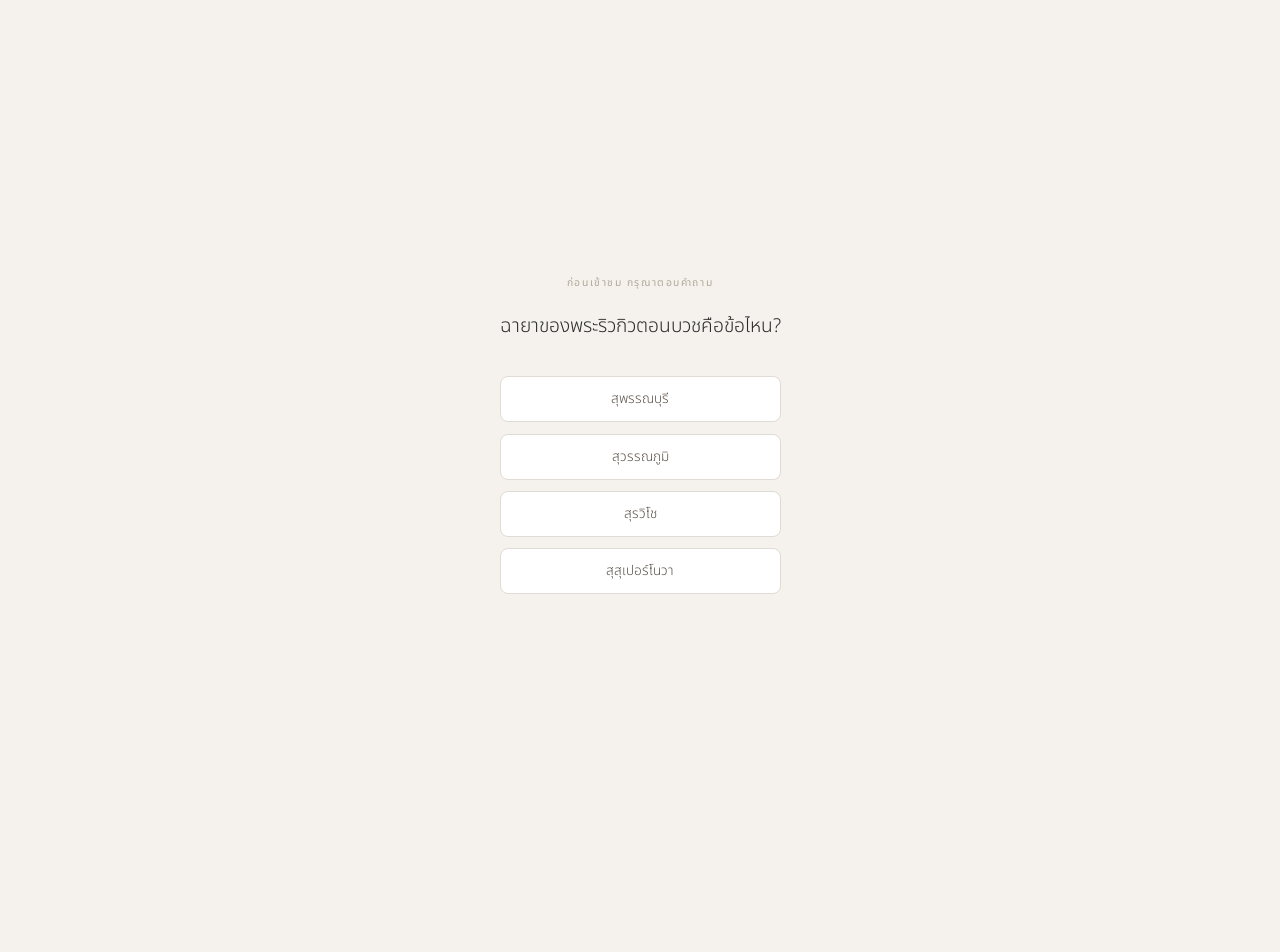
==== commit 454cf038: "style: increase menu avatar sizes - 56px desktop, 48px tablet, 44px mobile, 36px small" ====
--- a/index.html
+++ b/index.html
@@ -46,15 +46,15 @@
     .quiz-opt.correct{border-color:#8a7968;background:#8a7968;color:#fff}
     .quiz-opt.wrong{border-color:#c0392b;background:#fdf0ee;color:#c0392b}
     .quiz-feedback{margin-top:1rem;font-family:'Noto Sans Thai',sans-serif;font-size:.8rem;color:#c0392b;min-height:1.2em}
-    header{position:sticky;top:0;z-index:100;background:#f5f2ee;border-bottom:1px solid #e0dbd4;padding:.6rem 2rem;display:flex;align-items:center;justify-content:center}
+    header{position:sticky;top:0;z-index:100;background:#f5f2ee;border-bottom:1px solid #e0dbd4;padding:.8rem 2rem;display:flex;align-items:center;justify-content:center}
     .header-hidden{transform:translateY(-100%);opacity:0}
     .header-slide-in{animation:headerIn .5s ease forwards}
     @keyframes headerIn{to{transform:translateY(0);opacity:1}}
     .menu{display:flex;align-items:center;justify-content:center;gap:.2rem;flex-wrap:wrap}
-    .menu-item{display:flex;flex-direction:column;align-items:center;gap:.3rem;text-decoration:none;padding:.4rem .7rem;flex-shrink:0;position:relative;opacity:0;transform:translateY(-24px)}
+    .menu-item{display:flex;flex-direction:column;align-items:center;gap:.35rem;text-decoration:none;padding:.5rem .8rem;flex-shrink:0;position:relative;opacity:0;transform:translateY(-24px)}
     .menu-item.drop-in{animation:menuDrop .5s cubic-bezier(.34,1.56,.64,1) forwards}
     @keyframes menuDrop{to{opacity:1;transform:translateY(0)}}
-    .avatar{width:42px;height:42px;border-radius:50%;overflow:hidden;border:2px solid transparent;transition:border-color .2s,transform .2s}
+    .avatar{width:56px;height:56px;border-radius:50%;overflow:hidden;border:2px solid transparent;transition:border-color .2s,transform .2s}
     .avatar img{width:100%;height:100%;object-fit:cover;display:block}
     .menu-item span{font-size:.6rem;font-weight:400;letter-spacing:.08em;text-transform:uppercase;color:#a09080;transition:color .2s;white-space:nowrap}
     .section-quote{text-align:center;margin-bottom:1.8rem;padding-bottom:1.4rem;border-bottom:1px solid #e0dbd4}
@@ -74,7 +74,7 @@
       header{padding:.5rem .8rem;justify-content:flex-start}
       .menu{overflow-x:auto;overflow-y:hidden;scrollbar-width:none;justify-content:flex-start;flex-wrap:nowrap;gap:0;-webkit-overflow-scrolling:touch;touch-action:pan-x}
       .menu::-webkit-scrollbar{display:none}
-      .menu-item{padding:.3rem .45rem}.avatar{width:34px;height:34px}.menu-item span{font-size:.48rem}
+      .menu-item{padding:.35rem .5rem}.avatar{width:44px;height:44px}.menu-item span{font-size:.5rem}
       .dev-credit,.gear-btn{display:none}
       main{padding:.8rem .4rem 3rem}section{margin-bottom:2rem;scroll-margin-top:90px}
       .section-quote{margin-bottom:1rem;padding-bottom:.8rem}.section-quote blockquote{font-size:.95rem}.section-quote cite{font-size:.58rem}
@@ -83,7 +83,7 @@
       .all-item{border-radius:4px}
       .quiz-box{max-width:340px}.quiz-question{font-size:1rem;margin-bottom:1.5rem}.quiz-opt{font-size:.78rem;padding:.6rem 1rem}.quiz-label{font-size:.58rem}
     }
-    @media(max-width:380px){.avatar{width:28px;height:28px}.menu-item span{font-size:.42rem}.menu-item{padding:.2rem .35rem}.all-grid{grid-template-rows:130px 130px 100px 100px}.section-quote blockquote{font-size:.85rem}.quiz-question{font-size:.9rem}.quiz-opt{font-size:.72rem}}
+    @media(max-width:380px){.avatar{width:36px;height:36px}.menu-item span{font-size:.42rem}.menu-item{padding:.2rem .35rem}.all-grid{grid-template-rows:130px 130px 100px 100px}.section-quote blockquote{font-size:.85rem}.quiz-question{font-size:.9rem}.quiz-opt{font-size:.72rem}}
   </style>
 
   <!-- Full stylesheet async -->
@@ -225,7 +225,7 @@
       const menu = document.getElementById('menu');
       menu.innerHTML = '';
       members.forEach((m, i) => {
-        const avatar = m.avatar_url ? thumbUrl(m.avatar_url, 100, 60) : `https://picsum.photos/seed/${m.id}/200/200`;
+        const avatar = m.avatar_url ? m.avatar_url : `https://picsum.photos/seed/${m.id}/200/200`;
         const a = document.createElement('a');
         a.href = '#' + m.id;
         a.className = 'menu-item' + (i === 0 ? ' active' : '');
@@ -254,7 +254,7 @@
             html += '<div class="all-grid">';
             const classes = ['a1','a2','a3','a4','a5','a6','a7','a8'];
             batch.forEach((p, i) => {
-              html += `<div class="all-item ${classes[i] || ''}"><img src="${thumbUrl(p.url)}" data-full="${fullUrl(p.url)}" data-original="${p.url}" alt="${m.name}" loading="lazy"></div>`;
+              html += `<div class="all-item ${classes[i] || ''}"><img src="${p.url}" alt="${m.name}" loading="lazy"></div>`;
             });
             html += '</div>';
           }
@@ -265,7 +265,7 @@
         container.appendChild(sec);
       }
       const displayPhotos = allPhotos.filter(p => p.member_id === 'display');
-      const allUrls = displayPhotos.length > 0 ? displayPhotos.map(p => thumbUrl(p.url, 600, 65)) : allPhotos.map(p => thumbUrl(p.url, 600, 65));
+      const allUrls = displayPhotos.length > 0 ? displayPhotos.map(p => p.url) : allPhotos.map(p => p.url);
       if (allUrls.length > 0) initDisplaySlideshow(allUrls);
       setupMenuScroll();
       setupLightbox();
@@ -341,12 +341,10 @@
       const imgs = document.querySelectorAll('.all-item img:not(.img-b)');
       const lightbox = document.getElementById('lightbox');
       const lightboxImg = document.getElementById('lightboxImg');
-      const dlBtn = document.getElementById('lightboxDownload');
       let idx = 0;
-      function updateDl() { dlBtn.href = imgs[idx].dataset.original || imgs[idx].src; }
-      function open(i) { idx = i; lightboxImg.src = imgs[i].dataset.full || imgs[i].src; updateDl(); lightbox.classList.add('active'); document.body.style.overflow = 'hidden'; }
+      function open(i) { idx = i; lightboxImg.src = imgs[i].src; lightbox.classList.add('active'); document.body.style.overflow = 'hidden'; }
       function close() { lightbox.classList.remove('active'); document.body.style.overflow = ''; }
-      function nav(d) { idx = (idx + d + imgs.length) % imgs.length; lightboxImg.src = imgs[idx].dataset.full || imgs[idx].src; updateDl(); }
+      function nav(d) { idx = (idx + d + imgs.length) % imgs.length; lightboxImg.src = imgs[idx].src; }
       imgs.forEach((img, i) => img.addEventListener('click', () => open(i)));
       document.getElementById('lightboxClose').addEventListener('click', close);
       document.getElementById('lightboxPrev').addEventListener('click', () => nav(-1));
--- a/style.css
+++ b/style.css
@@ -84,7 +84,7 @@
   z-index: 100;
   background: #f5f2ee;
   border-bottom: 1px solid #e0dbd4;
-  padding: 0.6rem 2rem;
+  padding: 0.8rem 2rem;
   display: flex;
   align-items: center;
   justify-content: center;
@@ -112,9 +112,9 @@
   display: flex;
   flex-direction: column;
   align-items: center;
-  gap: 0.3rem;
+  gap: 0.35rem;
   text-decoration: none;
-  padding: 0.4rem 0.7rem;
+  padding: 0.5rem 0.8rem;
   flex-shrink: 0;
   position: relative;
   opacity: 0;
@@ -130,8 +130,8 @@
 }
 
 .avatar {
-  width: 42px;
-  height: 42px;
+  width: 56px;
+  height: 56px;
   border-radius: 50%;
   overflow: hidden;
   border: 2px solid transparent;
@@ -286,6 +286,7 @@
   transition: transform 0.4s ease, opacity 0.3s ease;
 }
 
+
 .all-item:hover > img {
   transform: scale(1.04);
   opacity: 0.9;
@@ -312,6 +313,7 @@
 
 .slide-cell .img-a { transform: translateX(0%);   z-index: 1; }
 .slide-cell .img-b { transform: translateX(100%); z-index: 2; }
+
 
 /* Lightbox */
 .lightbox {
@@ -374,11 +376,11 @@
 
   .menu::-webkit-scrollbar { display: none; }
 
-  .menu-item { padding: 0.3rem 0.45rem; }
-
-  .avatar { width: 34px; height: 34px; }
-
-  .menu-item span { font-size: 0.48rem; }
+  .menu-item { padding: 0.35rem 0.5rem; }
+
+  .avatar { width: 44px; height: 44px; }
+
+  .menu-item span { font-size: 0.5rem; }
 
   .dev-credit { display: none; }
   .gear-btn { display: none; }
@@ -428,7 +430,7 @@
   .menu { flex-wrap: nowrap; overflow-x: auto; scrollbar-width: none; justify-content: center; }
   .menu::-webkit-scrollbar { display: none; }
 
-  .avatar { width: 38px; height: 38px; }
+  .avatar { width: 48px; height: 48px; }
   .menu-item span { font-size: 0.55rem; }
   .menu-item { padding: 0.3rem 0.5rem; }
 
@@ -448,7 +450,7 @@
 
 /* Small phones */
 @media (max-width: 380px) {
-  .avatar { width: 28px; height: 28px; }
+  .avatar { width: 36px; height: 36px; }
   .menu-item span { font-size: 0.42rem; }
   .menu-item { padding: 0.2rem 0.35rem; }
 
--- a/style.css
+++ b/style.css
@@ -84,7 +84,7 @@
   z-index: 100;
   background: #f5f2ee;
   border-bottom: 1px solid #e0dbd4;
-  padding: 0.6rem 2rem;
+  padding: 0.8rem 2rem;
   display: flex;
   align-items: center;
   justify-content: center;
@@ -112,9 +112,9 @@
   display: flex;
   flex-direction: column;
   align-items: center;
-  gap: 0.3rem;
+  gap: 0.35rem;
   text-decoration: none;
-  padding: 0.4rem 0.7rem;
+  padding: 0.5rem 0.8rem;
   flex-shrink: 0;
   position: relative;
   opacity: 0;
@@ -130,8 +130,8 @@
 }
 
 .avatar {
-  width: 42px;
-  height: 42px;
+  width: 56px;
+  height: 56px;
   border-radius: 50%;
   overflow: hidden;
   border: 2px solid transparent;
@@ -286,6 +286,7 @@
   transition: transform 0.4s ease, opacity 0.3s ease;
 }
 
+
 .all-item:hover > img {
   transform: scale(1.04);
   opacity: 0.9;
@@ -312,6 +313,7 @@
 
 .slide-cell .img-a { transform: translateX(0%);   z-index: 1; }
 .slide-cell .img-b { transform: translateX(100%); z-index: 2; }
+
 
 /* Lightbox */
 .lightbox {
@@ -374,11 +376,11 @@
 
   .menu::-webkit-scrollbar { display: none; }
 
-  .menu-item { padding: 0.3rem 0.45rem; }
-
-  .avatar { width: 34px; height: 34px; }
-
-  .menu-item span { font-size: 0.48rem; }
+  .menu-item { padding: 0.35rem 0.5rem; }
+
+  .avatar { width: 44px; height: 44px; }
+
+  .menu-item span { font-size: 0.5rem; }
 
   .dev-credit { display: none; }
   .gear-btn { display: none; }
@@ -428,7 +430,7 @@
   .menu { flex-wrap: nowrap; overflow-x: auto; scrollbar-width: none; justify-content: center; }
   .menu::-webkit-scrollbar { display: none; }
 
-  .avatar { width: 38px; height: 38px; }
+  .avatar { width: 48px; height: 48px; }
   .menu-item span { font-size: 0.55rem; }
   .menu-item { padding: 0.3rem 0.5rem; }
 
@@ -448,7 +450,7 @@
 
 /* Small phones */
 @media (max-width: 380px) {
-  .avatar { width: 28px; height: 28px; }
+  .avatar { width: 36px; height: 36px; }
   .menu-item span { font-size: 0.42rem; }
   .menu-item { padding: 0.2rem 0.35rem; }
 
